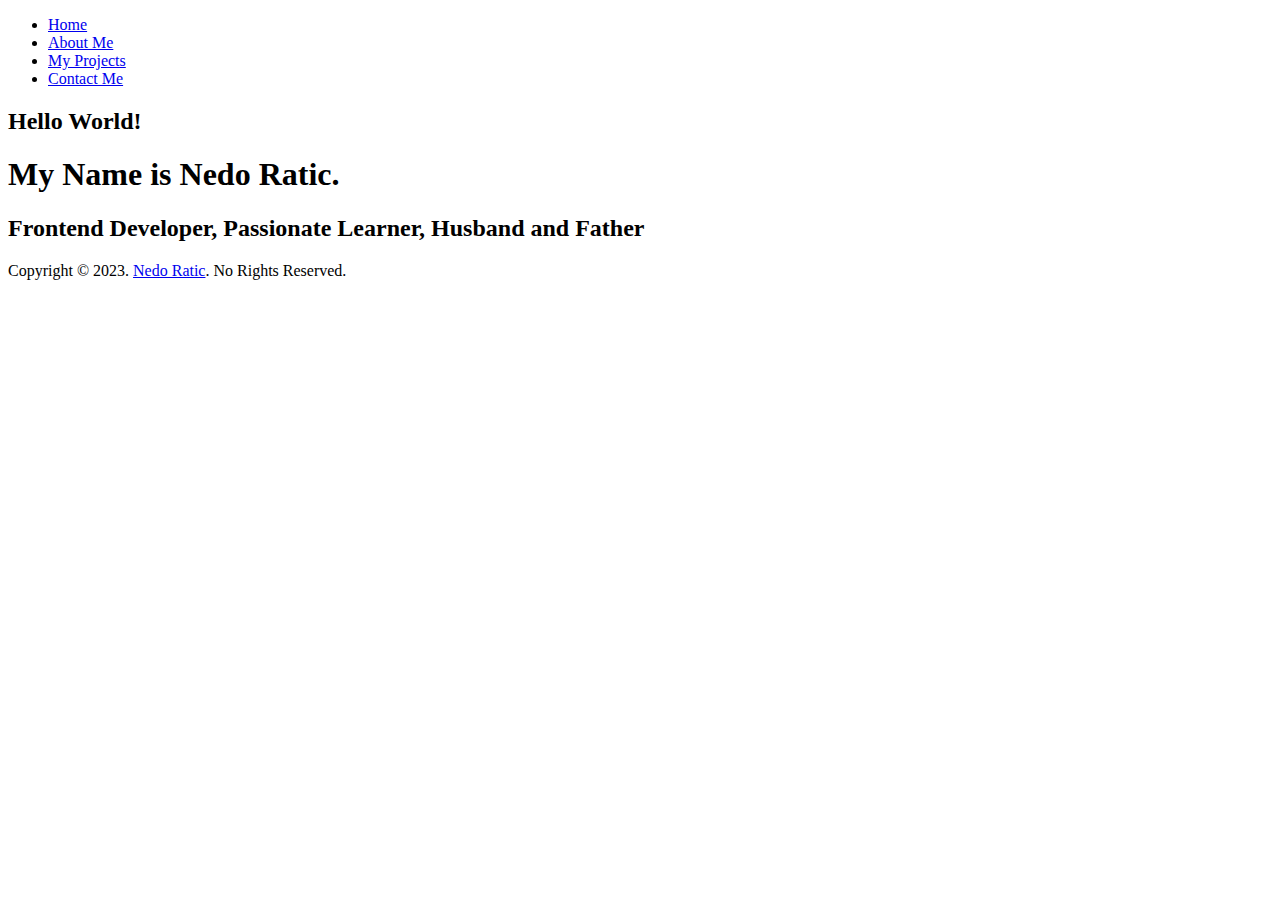
==== index.html @ 02782576 "footer added" ====
<!DOCTYPE html>
<html lang="en">
	<head>
		<meta charset="UTF-8" />
		<meta name="viewport" content="width=device-width, initial-scale=1.0" />
		<title>Nedo Ratic Portfolio</title>
		<!-- Font Awesome -->
		<link
			rel="stylesheet"
			href="https://cdnjs.cloudflare.com/ajax/libs/font-awesome/6.4.2/css/all.min.css"
			integrity="sha512-z3gLpd7yknf1YoNbCzqRKc4qyor8gaKU1qmn+CShxbuBusANI9QpRohGBreCFkKxLhei6S9CQXFEbbKuqLg0DA=="
			crossorigin="anonymous"
			referrerpolicy="no-referrer"
		/>
		<!-- CSS -->
		<link rel="stylesheet" href="./CSS/main.css" />
	</head>
	<body>
		<!-- Header Start -->
		<header>
			<div class="menu-btn">
				<span class="menu-btn__burger"></span>
			</div>
			<nav class="nav">
				<ul class="menu-nav">
					<li class="menu-nav__item active">
						<a class="menu-nav__link" href="./index.html">Home</a>
					</li>
					<li class="menu-nav__item">
						<a class="menu-nav__link" href="./about.html">About Me</a>
					</li>
					<li class="menu-nav__item">
						<a class="menu-nav__link" href="./projects.html">My Projects</a>
					</li>
					<li class="menu-nav__item">
						<a class="menu-nav__link" href="./contact.html">Contact Me</a>
					</li>
				</ul>
			</nav>
		</header>
		<!-- Header End -->

		<!-- Main Start -->
		<main>
			<section class="home">
				<h2>Hello World!</h2>
				<h1 class="home__name">My Name is <span class="home__name--full">Nedo Ratic</span>.</h1>
				<h2>Frontend Developer, Passionate Learner, Husband and Father</h2>
				<div class="social-icons">
					<a class="" href="https://www.linkedin.com/in/nedoratic/" target="_blank"><i class="fa-brands fa-linkedin"></i></a>
					<a class="" href="https://github.com/nedoratic" target="_blank"><i class="fab fa-github"></i></a>
					<a class="" href="https://www.freecodecamp.org/nedoratic" target="_blank"> <i class="fa-brands fa-free-code-camp"></i></a>
				</div>
			</section>
		</main>
		<!-- Main End -->

		<!-- Footer Start -->
		<footer>
			<p>Copyright &copy; 2023. <a href="https://www.linkedin.com/in/nedoratic/" target="_blank">Nedo Ratic</a>. No Rights Reserved.</p>
		</footer>
		<!-- Footer End -->
	</body>
</html>
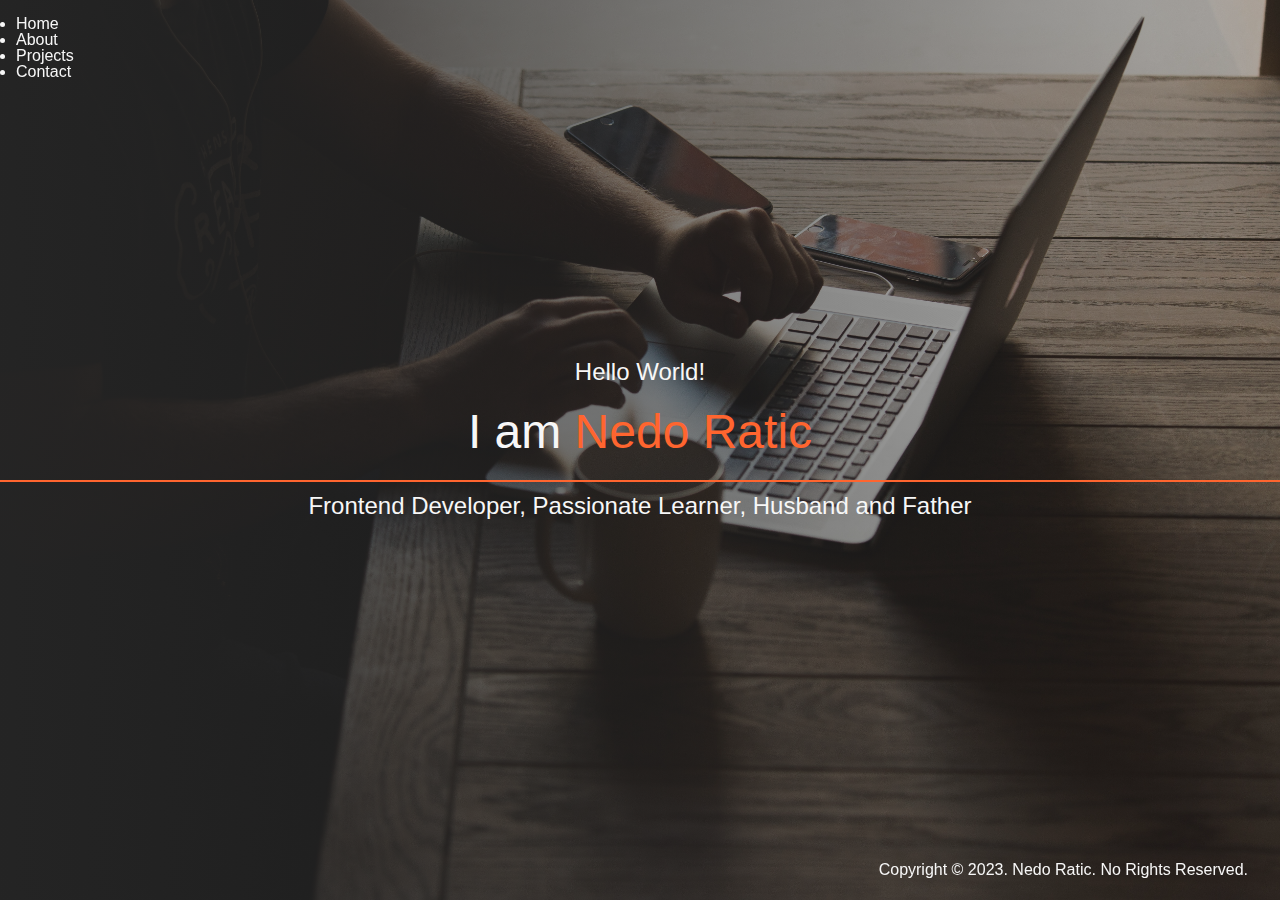
==== commit cd7af1aa: "_home.scss partial created and basic home styles added" ====
--- a/index.html
+++ b/index.html
@@ -14,6 +14,8 @@
 		/>
 		<!-- CSS -->
 		<link rel="stylesheet" href="./CSS/main.css" />
+		<!-- JS -->
+		<script defer src="./JS/main.js"></script>
 	</head>
 	<body>
 		<!-- Header Start -->
@@ -27,13 +29,13 @@
 						<a class="menu-nav__link" href="./index.html">Home</a>
 					</li>
 					<li class="menu-nav__item">
-						<a class="menu-nav__link" href="./about.html">About Me</a>
+						<a class="menu-nav__link" href="./about.html">About</a>
 					</li>
 					<li class="menu-nav__item">
-						<a class="menu-nav__link" href="./projects.html">My Projects</a>
+						<a class="menu-nav__link" href="./projects.html">Projects</a>
 					</li>
 					<li class="menu-nav__item">
-						<a class="menu-nav__link" href="./contact.html">Contact Me</a>
+						<a class="menu-nav__link" href="./contact.html">Contact</a>
 					</li>
 				</ul>
 			</nav>
@@ -44,8 +46,8 @@
 		<main>
 			<section class="home">
 				<h2>Hello World!</h2>
-				<h1 class="home__name">My Name is <span class="home__name--full">Nedo Ratic</span>.</h1>
-				<h2>Frontend Developer, Passionate Learner, Husband and Father</h2>
+				<h1 class="home__name">I am <span class="home__name--full">Nedo Ratic</span></h1>
+				<h2 class="home__title">Frontend Developer, Passionate Learner, Husband and Father</h2>
 				<div class="social-icons">
 					<a class="" href="https://www.linkedin.com/in/nedoratic/" target="_blank"><i class="fa-brands fa-linkedin"></i></a>
 					<a class="" href="https://github.com/nedoratic" target="_blank"><i class="fab fa-github"></i></a>
--- a/CSS/main.css
+++ b/CSS/main.css
@@ -0,0 +1,79 @@
+* {
+  box-sizing: border-box;
+  margin: 0;
+  padding: 0;
+}
+
+.home {
+  height: 100%;
+  padding-top: 40vh;
+  overflow: hidden;
+  align-items: center;
+  text-align: center;
+  background: linear-gradient(to right, rgba(39, 39, 39, 0.9), rgba(39, 39, 39, 0.3)), url(../img/home.jpg) center top;
+  background-size: cover;
+}
+.home__name {
+  font-size: 3em;
+  margin-top: 0.5em;
+  padding-bottom: 0.5em;
+  border-bottom: 2px solid #ff652f;
+}
+.home__name--full {
+  color: #ff652f;
+}
+.home__title {
+  margin-top: 0.5em;
+}
+
+body {
+  height: 100vh;
+  background: #272727;
+  color: #f7f7f7;
+  font-family: "Segoe UI", Tahoma, Geneva, Verdana, sans-serif;
+  line-height: 1;
+}
+
+h1,
+h2,
+h3 {
+  font-weight: 400;
+}
+
+a {
+  color: #f7f7f7;
+  text-decoration: none;
+}
+
+header {
+  position: fixed;
+  z-index: 2;
+  width: 100%;
+  padding: 1em;
+}
+
+main {
+  height: 100%;
+  width: 100%;
+}
+main .social-icons {
+  position: fixed;
+  bottom: 1em;
+  left: 1em;
+}
+main .social-icons a {
+  padding: 0.4em;
+}
+main .social-icons a:hover {
+  color: #ff652f;
+}
+
+footer {
+  position: fixed;
+  bottom: 0.4em;
+  right: 1em;
+  padding: 1em;
+  color: #f7f7f7;
+  font-size: 1em;
+  text-align: right;
+}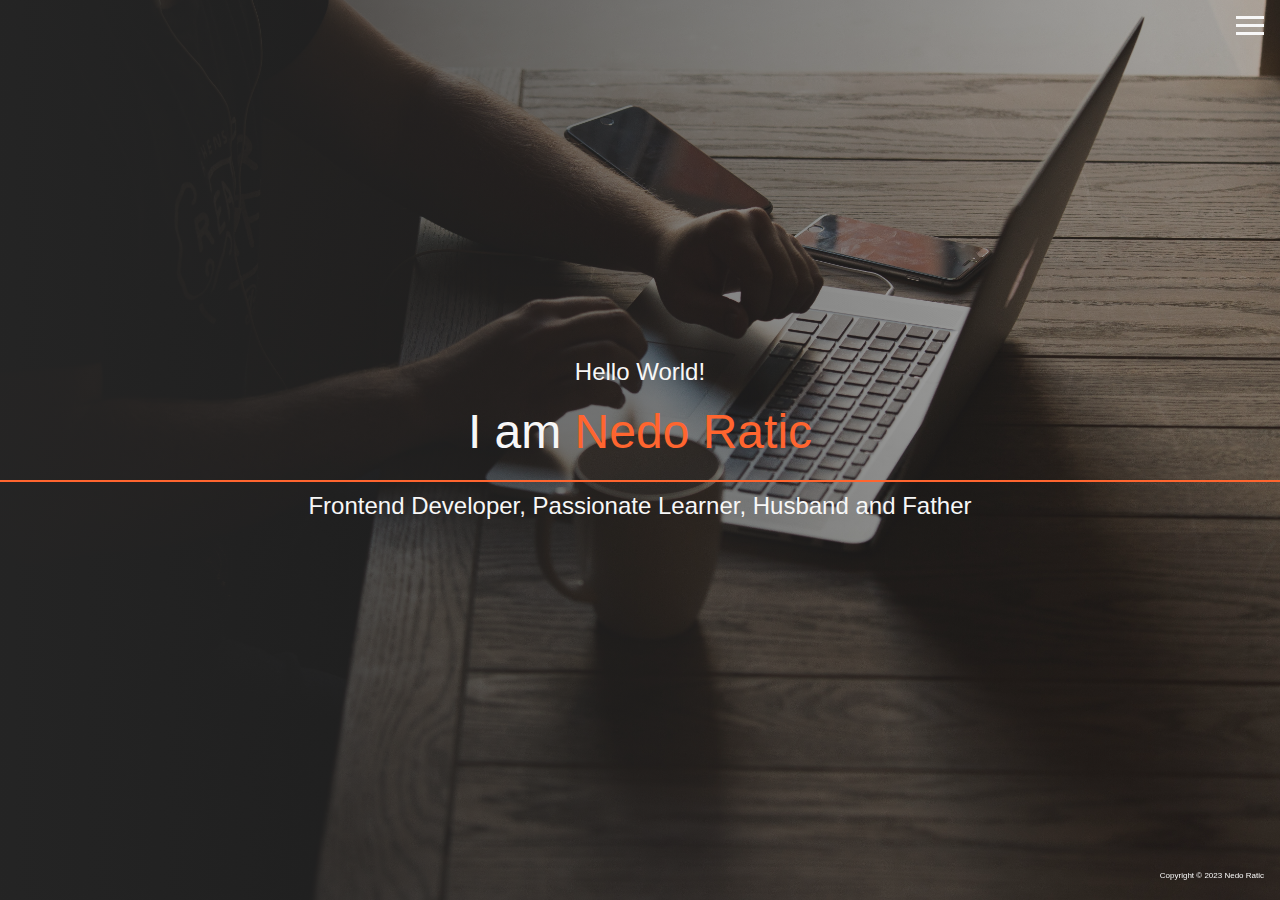
==== commit caa4cbbb: "added style and toggle functionality to menu list" ====
--- a/index.html
+++ b/index.html
@@ -59,7 +59,7 @@
 
 		<!-- Footer Start -->
 		<footer>
-			<p>Copyright &copy; 2023. <a href="https://www.linkedin.com/in/nedoratic/" target="_blank">Nedo Ratic</a>. No Rights Reserved.</p>
+			<p>Copyright &copy; 2023 <a href="https://www.linkedin.com/in/nedoratic/" target="_blank">Nedo Ratic</a></p>
 		</footer>
 		<!-- Footer End -->
 	</body>
--- a/CSS/main.css
+++ b/CSS/main.css
@@ -1,3 +1,9 @@
+* {
+  box-sizing: border-box;
+  margin: 0;
+  padding: 0;
+}
+
 * {
   box-sizing: border-box;
   margin: 0;
@@ -24,6 +30,118 @@
 }
 .home__title {
   margin-top: 0.5em;
+}
+
+.menu-btn {
+  position: absolute;
+  z-index: 1;
+  right: 1em;
+  top: 1em;
+  height: 20px;
+  width: 28px;
+  cursor: pointer;
+  transition: all 0.5s ease-in-out;
+}
+.menu-btn__burger {
+  position: absolute;
+  right: 0;
+  top: 0.5em;
+  width: 28px;
+  height: 3px;
+  background: #f7f7f7;
+  transition: all 0.5s ease-in-out;
+}
+.menu-btn__burger::before {
+  content: "";
+  position: absolute;
+  top: -8px;
+  width: 28px;
+  height: 3px;
+  background: #f7f7f7;
+  transition: all 0.5s ease-in-out;
+}
+.menu-btn__burger::after {
+  content: "";
+  position: absolute;
+  top: 8px;
+  width: 28px;
+  height: 3px;
+  background: #f7f7f7;
+  transition: all 0.5s ease-in-out;
+}
+.menu-btn__burger.open {
+  transform: rotate(720deg);
+  background: transparent;
+}
+.menu-btn__burger.open::before {
+  transform: rotate(45deg) translate(5px, 8px);
+}
+.menu-btn__burger.open::after {
+  transform: rotate(-45deg) translate(3px, -7px);
+}
+
+.nav {
+  position: fixed;
+  top: 0;
+  left: 0;
+  width: 100vw;
+  opacity: 0.95;
+  visibility: hidden;
+}
+.nav.open {
+  visibility: visible;
+}
+.nav .menu-nav {
+  display: flex;
+  flex-flow: column wrap;
+  justify-content: center;
+  align-items: center;
+  height: 100vh;
+  overflow: hidden;
+  background: #272727;
+  list-style-type: none;
+  padding-right: 1em;
+  transform: translateY(-100%);
+  transition: all 0.5s ease-in-out;
+}
+.nav .menu-nav.open {
+  transform: translateY(0);
+}
+.nav .menu-nav__item {
+  transform: translateX(100vw);
+  transition: all 0.5s ease-in-out;
+}
+.nav .menu-nav__item.open {
+  transform: translateX(0);
+}
+.nav .menu-nav__item.active > a {
+  color: #ff652f;
+}
+.nav .menu-nav__link {
+  display: inline-block;
+  font-size: 2em;
+  padding: 0.5em 0;
+  font-weight: 300;
+  transition: all 0.5s ease-in-out;
+}
+.nav .menu-nav__link:hover {
+  color: #ff652f;
+}
+
+.menu-nav__item:nth-child(1) {
+  transition-delay: 0.25s;
+}
+
+.menu-nav__item:nth-child(2) {
+  transition-delay: 0.35s;
+}
+
+.menu-nav__item:nth-child(3) {
+  transition-delay: 0.45s;
+}
+
+.menu-nav__item:nth-child(4) {
+  transition-delay: 0.55s;
 }
 
 body {
@@ -63,6 +181,7 @@
 }
 main .social-icons a {
   padding: 0.4em;
+  transition: all 0.5s ease-in-out;
 }
 main .social-icons a:hover {
   color: #ff652f;
@@ -70,10 +189,10 @@
 
 footer {
   position: fixed;
-  bottom: 0.4em;
+  bottom: 1.5em;
   right: 1em;
   padding: 1em;
   color: #f7f7f7;
-  font-size: 1em;
+  font-size: 0.5em;
   text-align: right;
 }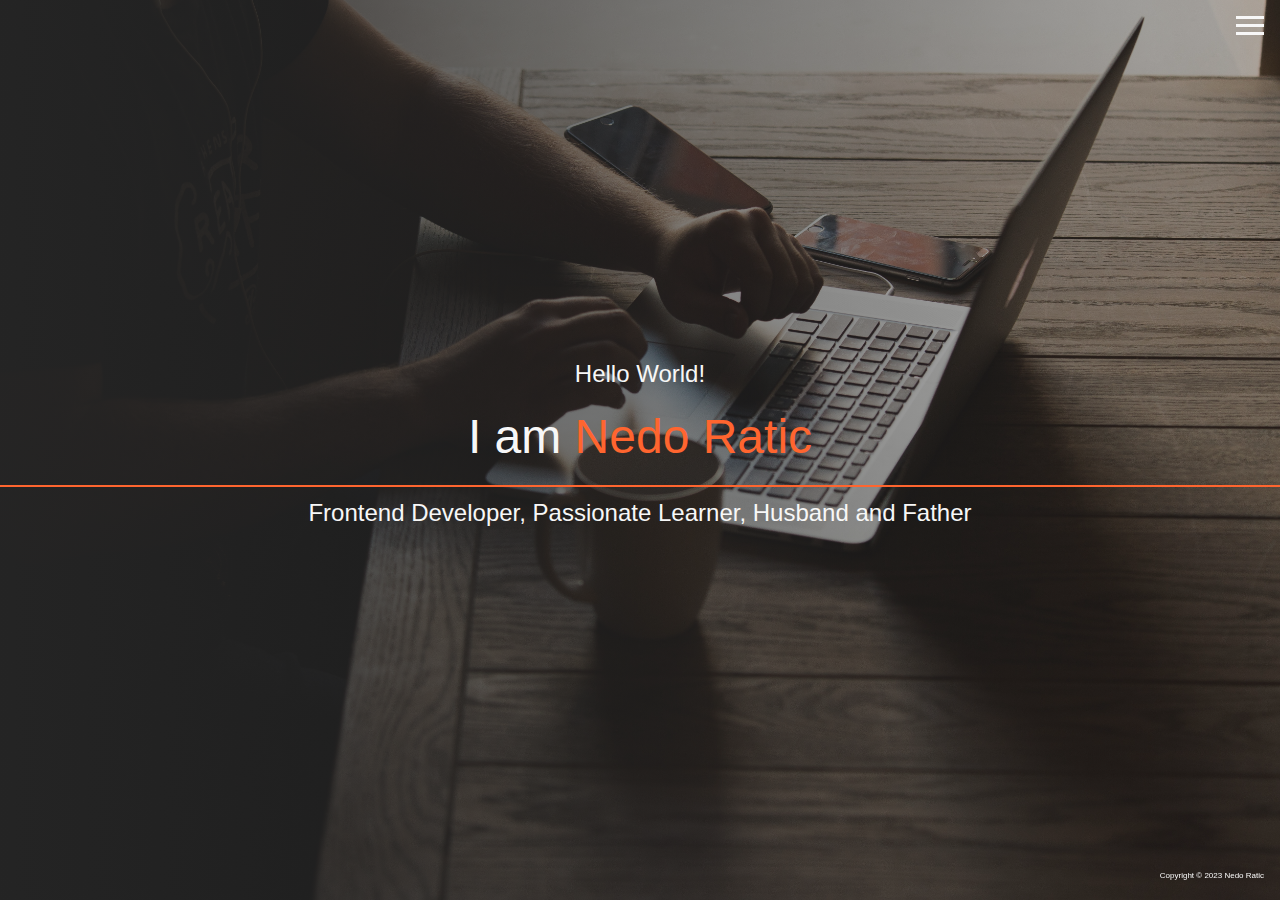
==== commit 968b4ead: "added basic styles to projects page" ====
--- a/index.html
+++ b/index.html
@@ -3,7 +3,7 @@
 	<head>
 		<meta charset="UTF-8" />
 		<meta name="viewport" content="width=device-width, initial-scale=1.0" />
-		<title>Nedo Ratic Portfolio</title>
+		<title>Nedo Ratic Portfolio | Home</title>
 		<!-- Font Awesome -->
 		<link
 			rel="stylesheet"
--- a/CSS/main.css
+++ b/CSS/main.css
@@ -8,28 +8,6 @@
   box-sizing: border-box;
   margin: 0;
   padding: 0;
-}
-
-.home {
-  height: 100%;
-  padding-top: 40vh;
-  overflow: hidden;
-  align-items: center;
-  text-align: center;
-  background: linear-gradient(to right, rgba(39, 39, 39, 0.9), rgba(39, 39, 39, 0.3)), url(../img/home.jpg) center top;
-  background-size: cover;
-}
-.home__name {
-  font-size: 3em;
-  margin-top: 0.5em;
-  padding-bottom: 0.5em;
-  border-bottom: 2px solid #ff652f;
-}
-.home__name--full {
-  color: #ff652f;
-}
-.home__title {
-  margin-top: 0.5em;
 }
 
 .menu-btn {
@@ -144,6 +122,193 @@
   transition-delay: 0.55s;
 }
 
+.home {
+  height: 100%;
+  padding-top: 40vh;
+  overflow: hidden;
+  align-items: center;
+  text-align: center;
+  background: linear-gradient(to right, rgba(39, 39, 39, 0.9), rgba(39, 39, 39, 0.3)), url(../img/home.jpg) center top;
+  background-size: cover;
+}
+.home__name {
+  font-size: 3em;
+  margin-top: 0.5em;
+  padding-bottom: 0.5em;
+  border-bottom: 2px solid #ff652f;
+}
+.home__name--full {
+  color: #ff652f;
+}
+.home__title {
+  margin-top: 0.5em;
+}
+
+.about__bio {
+  background: linear-gradient(to right, rgba(39, 39, 39, 0.9), rgba(39, 39, 39, 0.3)), url(../img/nedo-ratic.jpg) center top;
+  background-size: cover;
+  min-height: 100vh;
+  width: 100%;
+  display: flex;
+  flex-direction: column;
+  justify-content: flex-end;
+  align-items: center;
+  margin: 0 auto;
+  padding-bottom: 2em;
+}
+.about__bio .text-secondary {
+  margin-bottom: 1em;
+}
+.about__bio p {
+  width: 80%;
+  margin-bottom: 2em;
+  text-align: center;
+  line-height: 1.2rem;
+}
+.about__certifications, .about__education {
+  width: 60vw;
+  margin: 4em auto 0 auto;
+  display: grid;
+  grid-template-columns: 1fr;
+  grid-gap: 2em;
+}
+.about__certifications__cert, .about__certifications__uni, .about__education__cert, .about__education__uni {
+  background: #414141;
+  padding: 0.5em;
+  border-bottom: 5px solid #ff652f;
+}
+.about__certifications__cert h2,
+.about__certifications__cert h3,
+.about__certifications__cert h4, .about__certifications__uni h2,
+.about__certifications__uni h3,
+.about__certifications__uni h4, .about__education__cert h2,
+.about__education__cert h3,
+.about__education__cert h4, .about__education__uni h2,
+.about__education__uni h3,
+.about__education__uni h4 {
+  margin: 0.5em 0;
+}
+.about__certifications__cert p, .about__certifications__uni p, .about__education__cert p, .about__education__uni p {
+  margin: 0.3em 0;
+  line-height: 1.2rem;
+}
+.about__certifications__uni:last-child, .about__education__uni:last-child {
+  margin-bottom: 5em;
+}
+
+.about__certification__cert__link,
+.about__education__uni__link {
+  transition: all 0.5s ease-in-out;
+}
+.about__certification__cert__link:hover,
+.about__education__uni__link:hover {
+  color: #ff652f;
+}
+
+@media (min-width: 830px) {
+  .about__bio {
+    min-height: 100vw;
+  }
+}
+@media (max-width: 768px) {
+  .about-page .about__bio p {
+    width: 60%;
+  }
+  .about-page .social-icons {
+    display: flex;
+    flex-direction: column;
+  }
+  .about-page footer {
+    display: none;
+  }
+}
+.projects__bio {
+  background: linear-gradient(to right, rgba(39, 39, 39, 0.9), rgba(39, 39, 39, 0.3)), url(../img/home.jpg) center top;
+  background-size: cover;
+  min-height: 80vh;
+  width: 100%;
+  display: flex;
+  flex-direction: column;
+  justify-content: flex-end;
+  align-items: center;
+  margin: 0 auto;
+  padding-bottom: 2em;
+}
+.projects__bio .text-secondary {
+  margin-bottom: 1em;
+}
+.projects__bio p {
+  width: 80%;
+  margin-bottom: 2em;
+  text-align: center;
+  line-height: 1.2rem;
+}
+.projects__items {
+  width: 60vw;
+  margin: 4em auto 0 auto;
+  display: grid;
+  grid-template-columns: 1fr;
+  grid-gap: 2em;
+}
+.projects__item {
+  position: relative;
+  border-bottom: 5px solid #ff652f;
+  overflow: clip;
+  cursor: pointer;
+}
+.projects__item img {
+  width: 100%;
+}
+.projects__item::after {
+  content: "";
+  position: absolute;
+  top: 100%;
+  left: 0;
+  height: 100%;
+  width: 100%;
+  background: #ff652f;
+  opacity: 0;
+  transition: all 0.5s ease-in-out;
+}
+.projects__item:hover::after {
+  top: 0;
+  opacity: 0.9;
+}
+.projects__item:hover .projects__btn {
+  opacity: 1;
+}
+.projects__btns {
+  position: absolute;
+  top: 0;
+  height: 100%;
+  width: 100%;
+  z-index: 1;
+  display: grid;
+  grid-template-columns: repeat(2, 1fr);
+  align-items: center;
+  text-align: center;
+}
+.projects__btn {
+  opacity: 0;
+  color: #f7f7f7;
+  transition: all 0.5s ease-in-out;
+}
+.projects__btn:hover {
+  color: #111111;
+}
+
+@media (max-width: 768px) {
+  .projects-page .projects__bio p {
+    width: 60%;
+  }
+  .projects-page .social-icons {
+    display: flex;
+    flex-direction: column;
+  }
+  .projects-page footer {
+    display: none;
+  }
+}
 body {
   height: 100vh;
   background: #272727;
@@ -158,9 +323,17 @@
   font-weight: 400;
 }
 
+h2 {
+  line-height: 1.8rem;
+}
+
 a {
   color: #f7f7f7;
   text-decoration: none;
+}
+
+.text-secondary {
+  color: #ff652f;
 }
 
 header {
@@ -195,4 +368,8 @@
   color: #f7f7f7;
   font-size: 0.5em;
   text-align: right;
+}
+
+footer a:hover {
+  color: #ff652f;
 }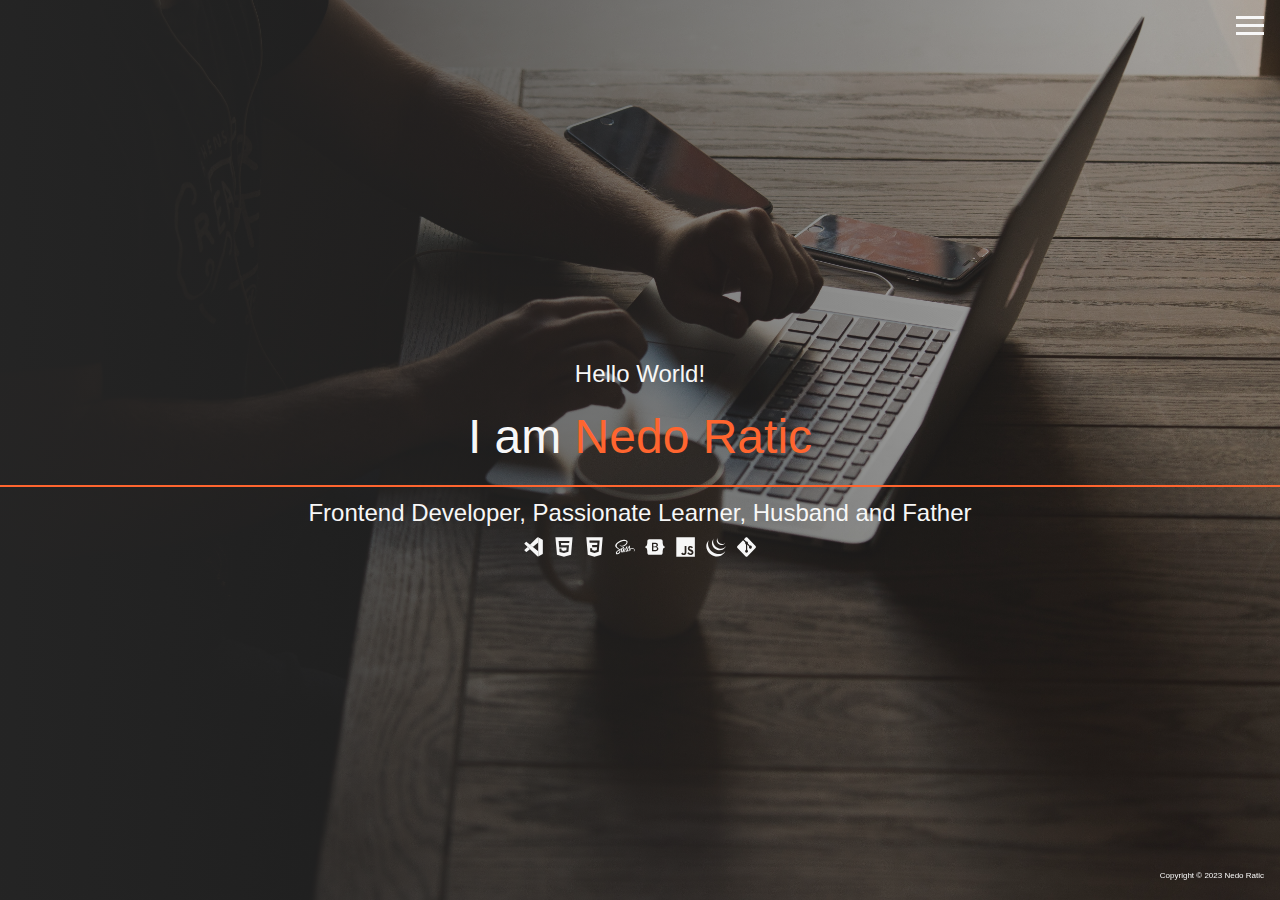
==== commit 5cfaf377: "skills added" ====
--- a/index.html
+++ b/index.html
@@ -53,6 +53,16 @@
 					<a class="" href="https://github.com/nedoratic" target="_blank"><i class="fab fa-github"></i></a>
 					<a class="" href="https://www.freecodecamp.org/nedoratic" target="_blank"> <i class="fa-brands fa-free-code-camp"></i></a>
 				</div>
+				<div class="home__skills">
+					<img src="./img/vsc.svg" alt="vsc" />
+					<img src="./img/html.svg" alt="html" />
+					<img src="./img/css.svg" alt="css" />
+					<img src="./img/sass.svg" alt="sass" />
+					<img src="./img/bootstrap.svg" alt="bootstrap" />
+					<img src="./img/javascript.svg" alt="javascript" />
+					<img src="./img/jquery.svg" alt="jquery" />
+					<img src="./img/git.svg" alt="git" />
+				</div>
 			</section>
 		</main>
 		<!-- Main End -->
--- a/CSS/main.css
+++ b/CSS/main.css
@@ -142,6 +142,11 @@
 }
 .home__title {
   margin-top: 0.5em;
+}
+.home__skills img {
+  width: 26px;
+  margin-top: 0.4em;
+  padding: 0.2em;
 }
 
 .about__bio {
@@ -277,6 +282,9 @@
 .projects__item:hover .projects__btn {
   opacity: 1;
 }
+.projects__item:last-child {
+  margin-bottom: 5em;
+}
 .projects__btns {
   position: absolute;
   top: 0;
@@ -309,6 +317,41 @@
     display: none;
   }
 }
+.contact {
+  height: 100%;
+  padding-top: 40vh;
+  overflow: hidden;
+  display: flex;
+  flex-direction: column;
+  justify-content: center;
+  align-items: center;
+  background: linear-gradient(to right, rgba(39, 39, 39, 0.9), rgba(39, 39, 39, 0.3)), url(../img/home.jpg) center top;
+  background-size: cover;
+  border-bottom: 2px solid #ff652f;
+}
+.contact h2 {
+  font-size: 2em;
+  margin-bottom: 2rem;
+}
+.contact__list {
+  display: grid;
+  grid-template-columns: 1fr;
+  grid-gap: 2em;
+  text-align: center;
+  line-height: 1.6em;
+}
+.contact .social-icons {
+  position: initial;
+  margin-top: 2em;
+}
+
+.contact-page footer {
+  position: fixed;
+  text-align: center;
+  right: 30%;
+  left: 30%;
+}
+
 body {
   height: 100vh;
   background: #272727;
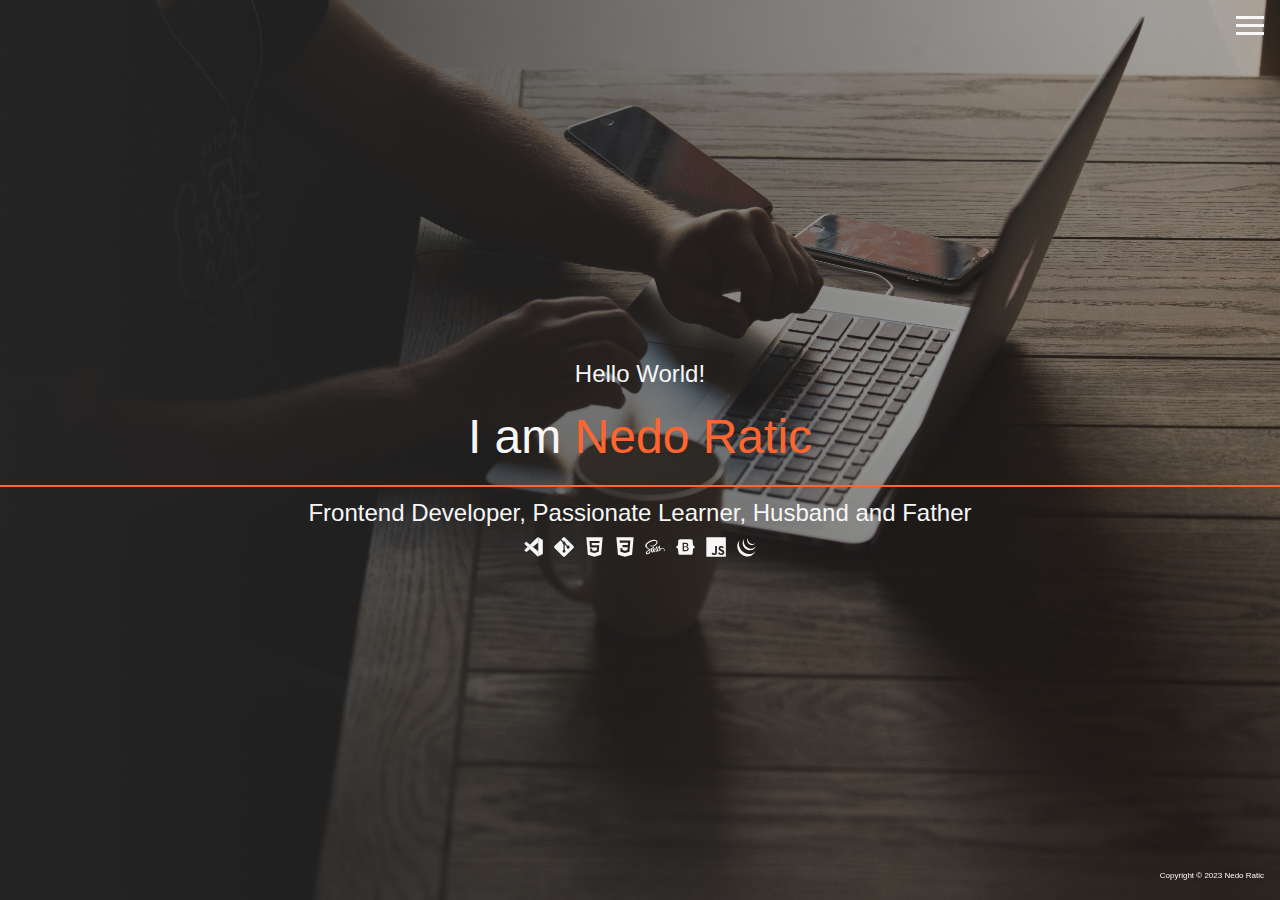
==== commit b9424c6b: "added styles for screens larger than mobile" ====
--- a/index.html
+++ b/index.html
@@ -55,13 +55,13 @@
 				</div>
 				<div class="home__skills">
 					<img src="./img/vsc.svg" alt="vsc" />
+					<img src="./img/git.svg" alt="git" />
 					<img src="./img/html.svg" alt="html" />
 					<img src="./img/css.svg" alt="css" />
 					<img src="./img/sass.svg" alt="sass" />
 					<img src="./img/bootstrap.svg" alt="bootstrap" />
 					<img src="./img/javascript.svg" alt="javascript" />
 					<img src="./img/jquery.svg" alt="jquery" />
-					<img src="./img/git.svg" alt="git" />
 				</div>
 			</section>
 		</main>
--- a/CSS/main.css
+++ b/CSS/main.css
@@ -250,10 +250,11 @@
 }
 .projects__items {
   width: 60vw;
-  margin: 4em auto 0 auto;
+  margin: 4em auto 4em auto;
   display: grid;
   grid-template-columns: 1fr;
   grid-gap: 2em;
+  padding-bottom: 5em;
 }
 .projects__item {
   position: relative;
@@ -281,9 +282,6 @@
 }
 .projects__item:hover .projects__btn {
   opacity: 1;
-}
-.projects__item:last-child {
-  margin-bottom: 5em;
 }
 .projects__btns {
   position: absolute;
@@ -327,7 +325,6 @@
   align-items: center;
   background: linear-gradient(to right, rgba(39, 39, 39, 0.9), rgba(39, 39, 39, 0.3)), url(../img/home.jpg) center top;
   background-size: cover;
-  border-bottom: 2px solid #ff652f;
 }
 .contact h2 {
   font-size: 2em;
@@ -352,6 +349,24 @@
   left: 30%;
 }
 
+@media (min-width: 768px) {
+  .projects__items {
+    grid-template-columns: repeat(2, 1fr);
+    grid-gap: 2em;
+  }
+}
+@media (min-width: 1024px) {
+  .projects__items {
+    grid-template-columns: repeat(3, 1fr);
+    grid-gap: 3em;
+  }
+}
+@media (min-width: 1600px) {
+  .projects__items {
+    grid-template-columns: repeat(3, 1fr);
+    grid-gap: 3em;
+  }
+}
 body {
   height: 100vh;
   background: #272727;
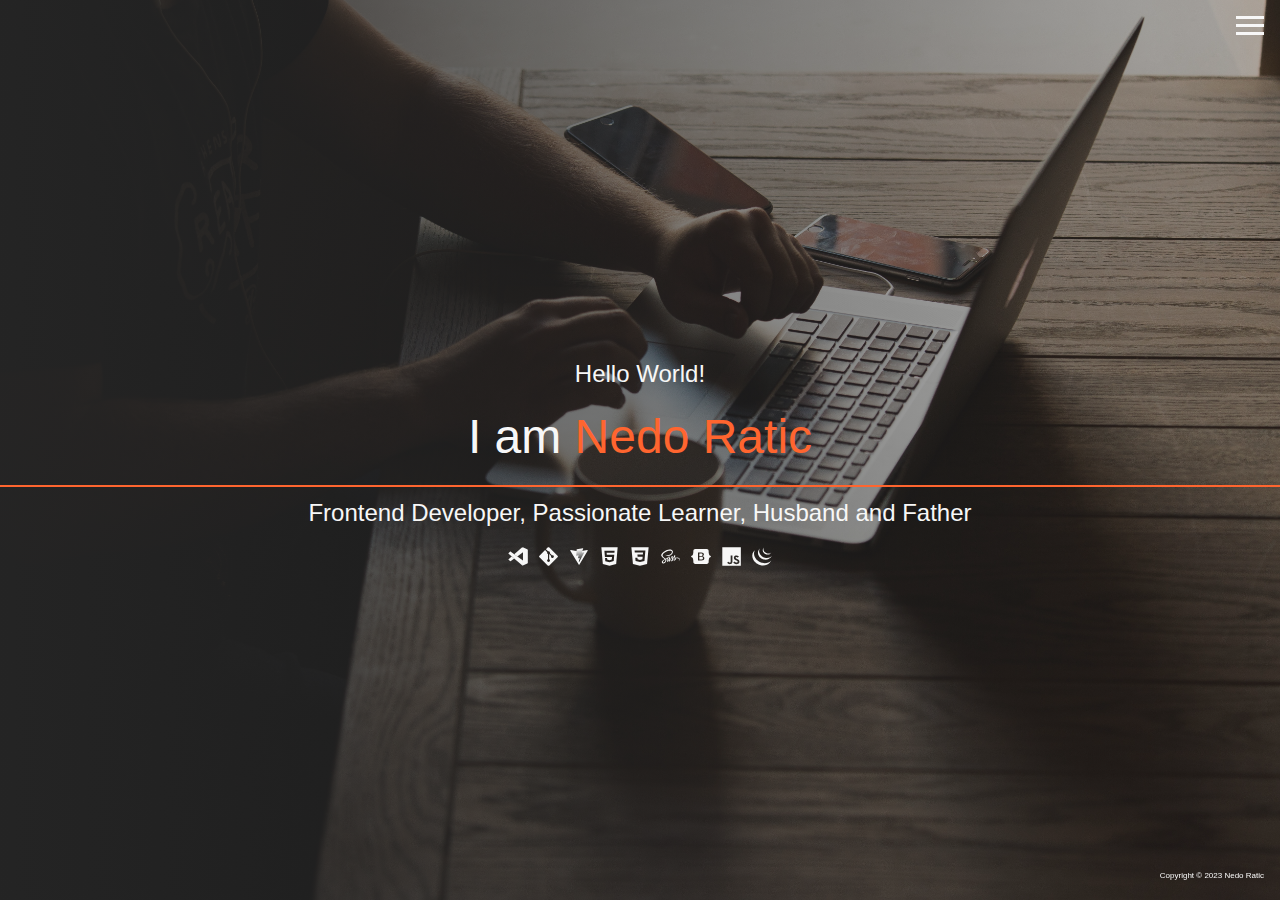
==== commit 2946e3cf: "favicon added" ====
--- a/index.html
+++ b/index.html
@@ -4,6 +4,8 @@
 		<meta charset="UTF-8" />
 		<meta name="viewport" content="width=device-width, initial-scale=1.0" />
 		<title>Nedo Ratic Portfolio | Home</title>
+		<!-- Favicon -->
+		<link rel="icon" href="./img/favicon.svg" type="image/svg+xml" />
 		<!-- Font Awesome -->
 		<link
 			rel="stylesheet"
@@ -56,6 +58,7 @@
 				<div class="home__skills">
 					<img src="./img/vsc.svg" alt="vsc" />
 					<img src="./img/git.svg" alt="git" />
+					<img src="./img/vite.svg" alt="vite" />
 					<img src="./img/html.svg" alt="html" />
 					<img src="./img/css.svg" alt="css" />
 					<img src="./img/sass.svg" alt="sass" />
--- a/CSS/main.css
+++ b/CSS/main.css
@@ -145,7 +145,7 @@
 }
 .home__skills img {
   width: 26px;
-  margin-top: 0.4em;
+  margin-top: 1em;
   padding: 0.2em;
 }
 
